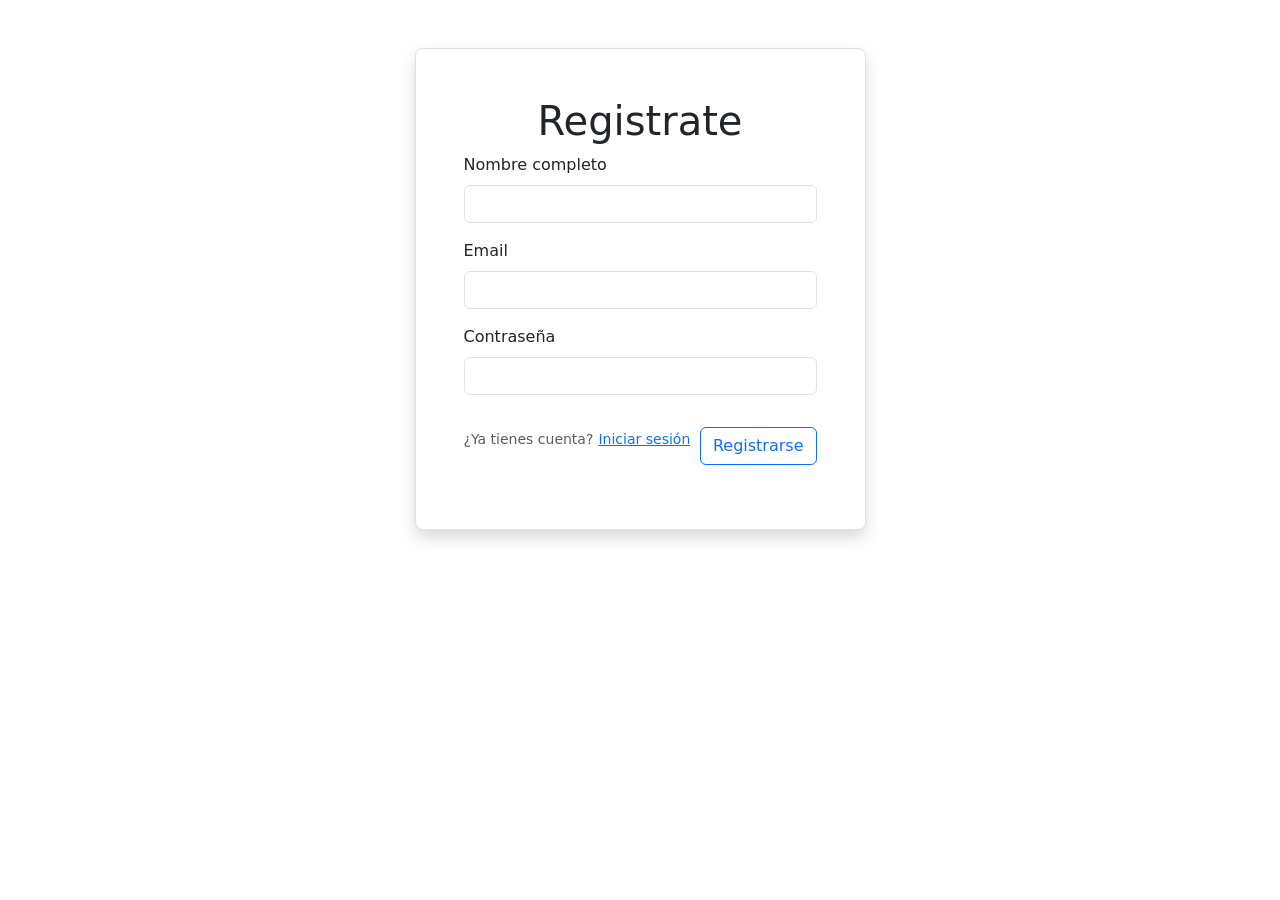
==== registro.html @ cc7ed03c "UPDATE 1" ====
<!doctype html>
<html lang="en">
  <head>
    <meta charset="utf-8">
    <meta name="viewport" content="width=device-width, initial-scale=1">
    <title>Bootstrap demo</title>
    <link href="./wwwroot/css/bootstrap.min.css" rel="stylesheet">
    <link href="./wwwroot/css/style.css" rel="stylesheet">
    <link rel="stylesheet" href="./wwwroot/css/bootstrap-icons.min.css">
    <script src="./wwwroot/js/jquery-4.0.0.min.js"></script>
    <script src="./wwwroot/js/script.js"></script>
  </head>
  <body>
    <main id="main">
      <div class="container-lg d-flex flex-column">
        <div class="row align-items-center justify-content-center no-gutters">
          <div class="col-md-7 col-lg-5">
            <div class="shadow mt-5 p-5 bg-white rounded-3 border">
            <div class="w-100 text-center">
              <h1 class="display-6"> Registrate</h1>
            </div>
            <div class="col-12">
              <div class="mb-3">
                <label for="nombre"class="form-label">Nombre completo</label>
                <input class="form-control" id="nombre">
              </div>

              <div class="mb-3">
                <label for="email"class="form-label">Email</label>
                <input class="form-control" id="email">
              </div>
              <div class="mb-3">
                <label for="pwd"class="form-label">Contraseña</label>
                <input class="form-control" type="password" id="pwd">
              </div>
              <div class="d-flex justify-content-between py-3">
                <div>
                  <span class="small text-muted">¿Ya tienes cuenta?</span>
                  <a class="small" href="index.html"> Iniciar sesión</a>
                </div>
                <button class="btn btn-outline-primary" onclick="registroUsuarios();"> Registrarse</button>

              </div>
            </div>  
            </div>

            
          </div>

        </div>

      </div>
    </main>
  </body>
</html>
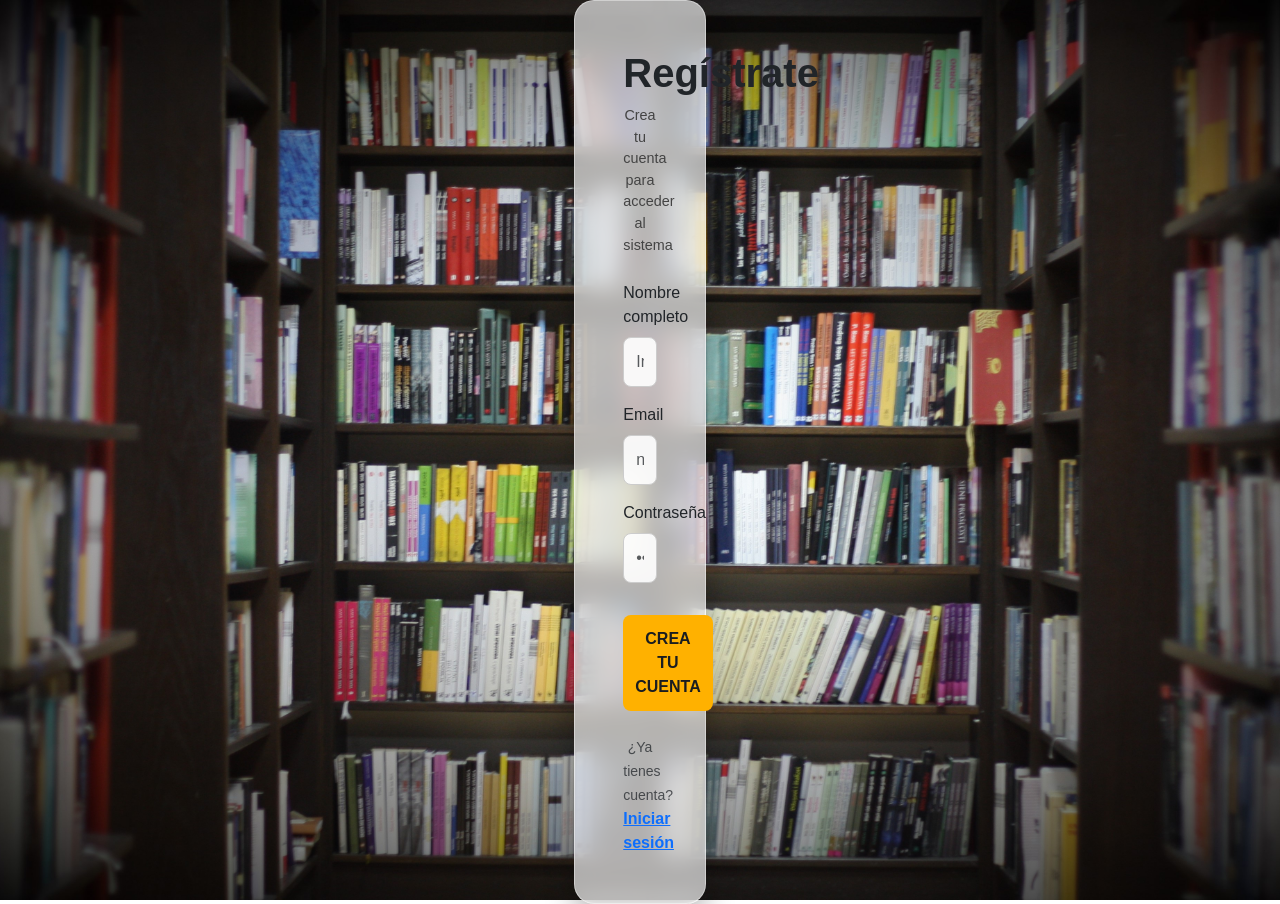
==== commit 8b7eb117: "aplicamos el diseño registro.html" ====
--- a/registro.html
+++ b/registro.html
@@ -1,56 +1,57 @@
 <!doctype html>
-<html lang="en">
-  <head>
+<html lang="es">
+<head>
     <meta charset="utf-8">
     <meta name="viewport" content="width=device-width, initial-scale=1">
-    <title>Bootstrap demo</title>
+    <title>Regístrate - Biblioteca Digital</title>
+    
     <link href="./wwwroot/css/bootstrap.min.css" rel="stylesheet">
     <link href="./wwwroot/css/style.css" rel="stylesheet">
     <link rel="stylesheet" href="./wwwroot/css/bootstrap-icons.min.css">
+    
     <script src="./wwwroot/js/jquery-4.0.0.min.js"></script>
     <script src="./wwwroot/js/script.js"></script>
-  </head>
-  <body>
+</head>
+<body>
     <main id="main">
-      <div class="container-lg d-flex flex-column">
-        <div class="row align-items-center justify-content-center no-gutters">
-          <div class="col-md-7 col-lg-5">
-            <div class="shadow mt-5 p-5 bg-white rounded-3 border">
-            <div class="w-100 text-center">
-              <h1 class="display-6"> Registrate</h1>
+        <div class="container-lg d-flex flex-column min-vh-100 justify-content-center">
+            <div class="row align-items-center justify-content-center">
+                <div class="col-md-7 col-lg-5">
+                    
+                    <div class="login-box-transparente p-5">
+                        <div class="w-100 text-center mb-4">
+                            <h1 class="display-6 fw-bold">Regístrate</h1>
+                            <p class="subtitle">Crea tu cuenta para acceder al sistema</p>
+                        </div>
+                        
+                        <div class="col-12 text-start">
+                            <div class="mb-3">
+                                <label for="nombre" class="form-label">Nombre completo</label>
+                                <input type="text" class="form-control" id="nombre" placeholder="Ingresa tu nombre">
+                            </div>
+
+                            <div class="mb-3">
+                                <label for="email" class="form-label">Email</label>
+                                <input type="email" class="form-control" id="email" placeholder="nombre@ejemplo.com">
+                            </div>
+
+                            <div class="mb-3">
+                                <label for="pwd" class="form-label">Contraseña</label>
+                                <input type="password" class="form-control" id="pwd" placeholder="••••••••">
+                            </div>
+
+                            <div class="d-grid gap-2 py-3">
+                                <button class="btn-principal" onclick="registroUsuarios();">Crea tu cuenta</button>
+                            </div>
+
+                            <div class="text-center mt-2">
+                                <span class="small text-muted">¿Ya tienes cuenta?</span>
+                                <a class="footer-link fw-bold" href="index.php"> Iniciar sesión</a>
+                            </div>
+                        </div>  
+                    </div> </div>
             </div>
-            <div class="col-12">
-              <div class="mb-3">
-                <label for="nombre"class="form-label">Nombre completo</label>
-                <input class="form-control" id="nombre">
-              </div>
-
-              <div class="mb-3">
-                <label for="email"class="form-label">Email</label>
-                <input class="form-control" id="email">
-              </div>
-              <div class="mb-3">
-                <label for="pwd"class="form-label">Contraseña</label>
-                <input class="form-control" type="password" id="pwd">
-              </div>
-              <div class="d-flex justify-content-between py-3">
-                <div>
-                  <span class="small text-muted">¿Ya tienes cuenta?</span>
-                  <a class="small" href="index.html"> Iniciar sesión</a>
-                </div>
-                <button class="btn btn-outline-primary" onclick="registroUsuarios();"> Registrarse</button>
-
-              </div>
-            </div>  
-            </div>
-
-            
-          </div>
-
         </div>
-
-      </div>
     </main>
-  </body>
+</body>
 </html>
-
--- a/wwwroot/css/style.css
+++ b/wwwroot/css/style.css
@@ -0,0 +1,58 @@
+
+body {
+    background-image: url('../img/fondo.png'); 
+    background-size: cover;
+    background-position: center;
+    background-attachment: fixed;
+    min-height: 100vh;
+    display: flex;
+    align-items: center;
+    justify-content: center;
+    font-family: 'Segoe UI', sans-serif;
+}
+
+
+.login-box-transparente {
+    background: rgba(255, 255, 255, 0.65); /*  */
+    backdrop-filter: blur(12px);
+    -webkit-backdrop-filter: blur(12px);
+    border: 1px solid rgba(255, 255, 255, 0.4);
+    border-radius: 20px;
+    padding: 40px;
+    width: 100%;
+    max-width: 450px;
+    box-shadow: 0 10px 30px rgba(0, 0, 0, 0.3);
+    text-align: center;
+}
+
+
+h2 { color: #1a1d20; font-weight: 700; margin-bottom: 5px; }
+p.subtitle { color: #444; margin-bottom: 25px; font-size: 0.9rem; }
+
+/* INPUTS ESTILO LIMPIO */
+.form-control {
+    background: rgba(255, 255, 255, 0.9) !important;
+    border: 1px solid #ccc !important;
+    border-radius: 8px !important;
+    padding: 12px;
+    color: #333 !important;
+}
+
+
+.btn-principal {
+    background-color: #FFB100 !important;
+    color: #1a1d20 !important;
+    border: none !important;
+    font-weight: bold;
+    padding: 12px;
+    width: 100%;
+    border-radius: 8px;
+    transition: 0.3s;
+    text-transform: uppercase;
+}
+
+.btn-principal:hover {
+    background-color: #FFD000 !important;
+    transform: translateY(-2px);
+    box-shadow: 0 5px 15px rgba(255, 177, 0, 0.4);
+}
